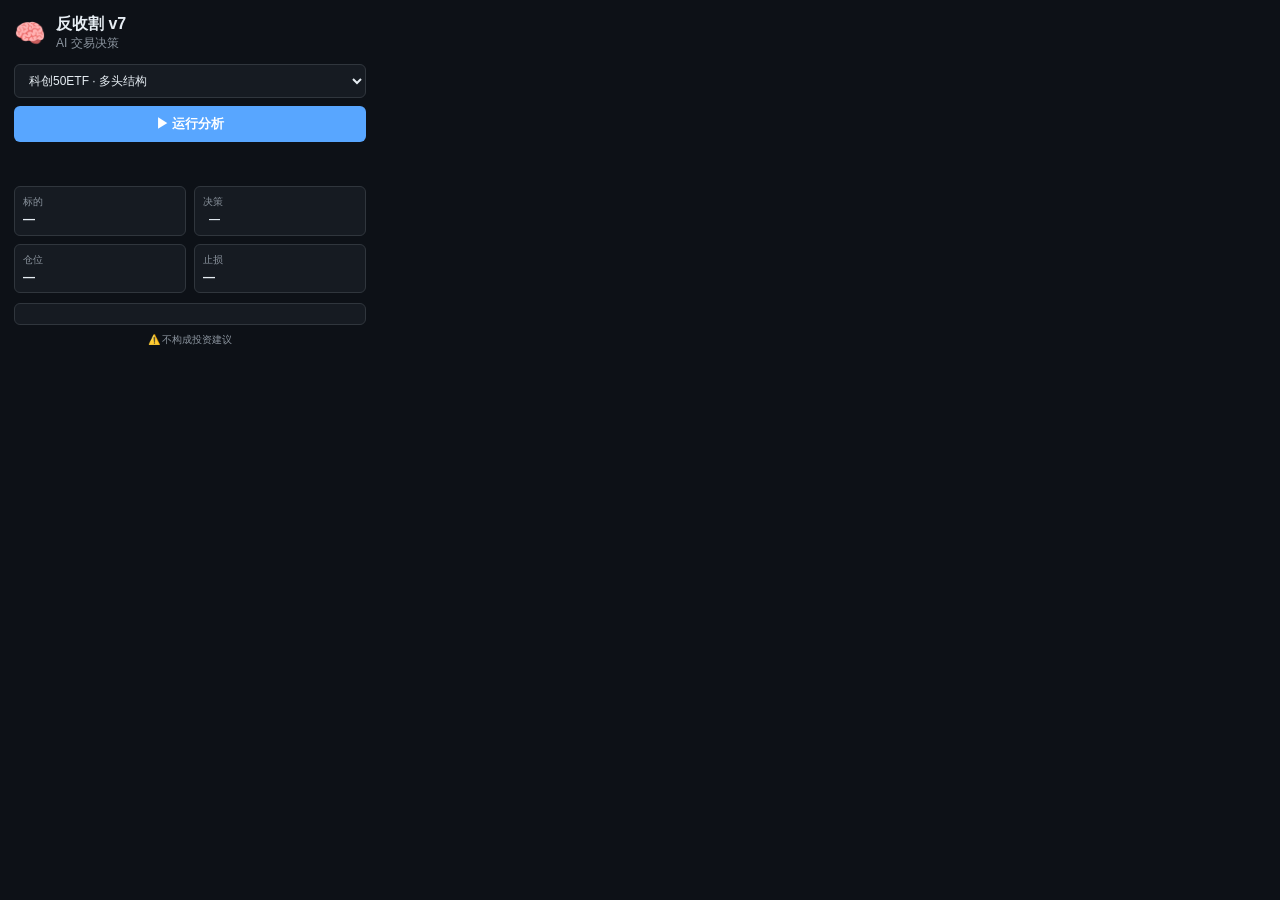
==== chrome_extension/popup.html @ 8090075f "Add web app, Chrome extension, and WeChat mini program Port v7 engine to shared JS for cross-platfor" ====
<!DOCTYPE html>
<html lang="zh-CN">
<head>
  <meta charset="UTF-8" />
  <meta name="viewport" content="width=400" />
  <title>A股反收割系统 v7</title>
  <link rel="stylesheet" href="popup.css" />
</head>
<body>
  <div class="popup">
    <header>
      <span class="logo">🧠</span>
      <div>
        <h1>反收割 v7</h1>
        <p>AI 交易决策</p>
      </div>
    </header>

    <select id="scenario" class="select"></select>
    <button id="runBtn" class="btn">▶ 运行分析</button>

    <div class="prob-bar" id="probBar">
      <div class="seg up" id="segUp"></div>
      <div class="seg side" id="segSide"></div>
      <div class="seg down" id="segDown"></div>
    </div>

    <div class="stats">
      <div class="stat">
        <label>标的</label>
        <span id="symbol">—</span>
      </div>
      <div class="stat">
        <label>决策</label>
        <span id="decision" class="badge">—</span>
      </div>
      <div class="stat">
        <label>仓位</label>
        <span id="position">—</span>
      </div>
      <div class="stat">
        <label>止损</label>
        <span id="stop">—</span>
      </div>
    </div>

    <pre id="report" class="report"></pre>

    <footer>⚠️ 不构成投资建议</footer>
  </div>

  <script src="js/v7-core.js"></script>
  <script src="popup.js"></script>
</body>
</html>
---- chrome_extension/popup.css ----
* { box-sizing: border-box; margin: 0; padding: 0; }

body {
  width: 380px;
  font-family: -apple-system, BlinkMacSystemFont, 'PingFang SC', sans-serif;
  background: #0d1117;
  color: #e6edf3;
  font-size: 13px;
}

.popup {
  padding: 14px;
}

header {
  display: flex;
  align-items: center;
  gap: 10px;
  margin-bottom: 12px;
}

.logo { font-size: 1.6rem; }

header h1 {
  font-size: 1rem;
  font-weight: 700;
}

header p {
  font-size: 0.75rem;
  color: #8b949e;
}

.select {
  width: 100%;
  background: #161b22;
  color: #e6edf3;
  border: 1px solid #30363d;
  border-radius: 6px;
  padding: 8px 10px;
  margin-bottom: 8px;
  font-size: 12px;
}

.btn {
  width: 100%;
  background: #58a6ff;
  color: #fff;
  border: none;
  border-radius: 6px;
  padding: 9px;
  font-weight: 600;
  cursor: pointer;
  margin-bottom: 12px;
}

.btn:hover { opacity: 0.9; }

.prob-bar {
  display: flex;
  height: 22px;
  border-radius: 4px;
  overflow: hidden;
  margin-bottom: 10px;
}

.seg { transition: width 0.3s; min-width: 0; }
.seg.up { background: #3fb950; }
.seg.side { background: #d29922; }
.seg.down { background: #f85149; }

.stats {
  display: grid;
  grid-template-columns: 1fr 1fr;
  gap: 8px;
  margin-bottom: 10px;
}

.stat {
  background: #161b22;
  border: 1px solid #30363d;
  border-radius: 6px;
  padding: 8px;
}

.stat label {
  display: block;
  font-size: 10px;
  color: #8b949e;
  margin-bottom: 2px;
}

.stat span {
  font-weight: 600;
  font-size: 12px;
}

.badge {
  display: inline-block;
  padding: 2px 6px;
  border-radius: 4px;
  font-size: 11px !important;
}

.report {
  background: #161b22;
  border: 1px solid #30363d;
  border-radius: 6px;
  padding: 10px;
  font-family: Menlo, monospace;
  font-size: 10px;
  line-height: 1.5;
  white-space: pre-wrap;
  max-height: 200px;
  overflow-y: auto;
  margin-bottom: 8px;
}

footer {
  text-align: center;
  font-size: 10px;
  color: #8b949e;
}
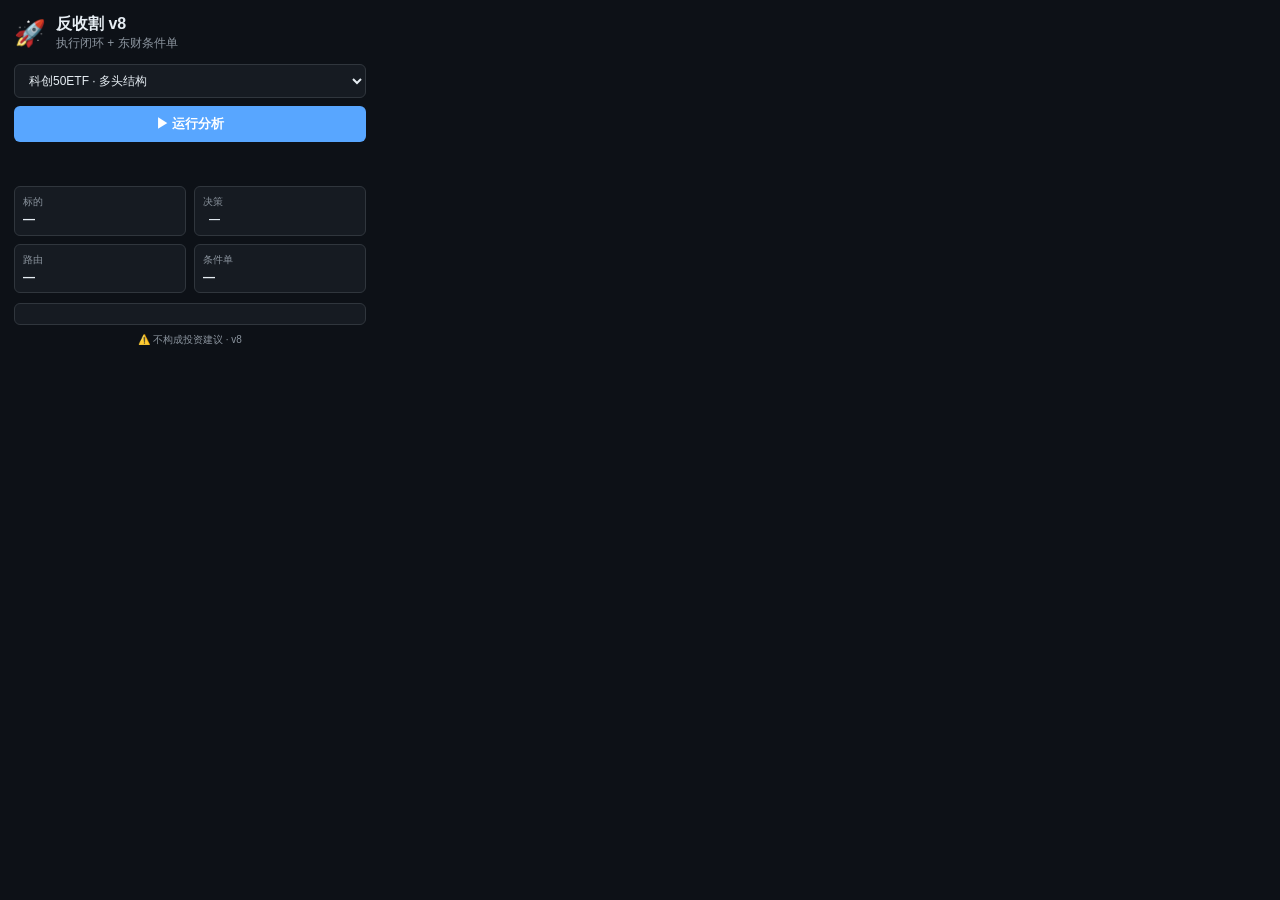
==== commit 75d5f079: "Add v8 execution loop, East Money conditional orders, and Streamlit dashboard Extend v7 with order r" ====
--- a/chrome_extension/popup.html
+++ b/chrome_extension/popup.html
@@ -3,16 +3,16 @@
 <head>
   <meta charset="UTF-8" />
   <meta name="viewport" content="width=400" />
-  <title>A股反收割系统 v7</title>
+  <title>A股反收割系统 v8</title>
   <link rel="stylesheet" href="popup.css" />
 </head>
 <body>
   <div class="popup">
     <header>
-      <span class="logo">🧠</span>
+      <span class="logo">🚀</span>
       <div>
-        <h1>反收割 v7</h1>
-        <p>AI 交易决策</p>
+        <h1>反收割 v8</h1>
+        <p>执行闭环 + 东财条件单</p>
       </div>
     </header>
 
@@ -35,21 +35,23 @@
         <span id="decision" class="badge">—</span>
       </div>
       <div class="stat">
-        <label>仓位</label>
-        <span id="position">—</span>
+        <label>路由</label>
+        <span id="orderRoute">—</span>
       </div>
       <div class="stat">
-        <label>止损</label>
-        <span id="stop">—</span>
+        <label>条件单</label>
+        <span id="condCount">—</span>
       </div>
     </div>
 
+    <div id="condList" class="cond-list"></div>
     <pre id="report" class="report"></pre>
 
-    <footer>⚠️ 不构成投资建议</footer>
+    <footer>⚠️ 不构成投资建议 · v8</footer>
   </div>
 
   <script src="js/v7-core.js"></script>
+  <script src="js/v8-core.js"></script>
   <script src="popup.js"></script>
 </body>
 </html>
--- a/chrome_extension/popup.css
+++ b/chrome_extension/popup.css
@@ -111,9 +111,22 @@
   font-size: 10px;
   line-height: 1.5;
   white-space: pre-wrap;
-  max-height: 200px;
+  max-height: 160px;
   overflow-y: auto;
   margin-bottom: 8px;
+}
+
+.cond-list {
+  margin-bottom: 8px;
+}
+
+.cond-item {
+  background: #161b22;
+  border: 1px solid #30363d;
+  border-radius: 4px;
+  padding: 6px 8px;
+  font-size: 10px;
+  margin-bottom: 4px;
 }
 
 footer {
